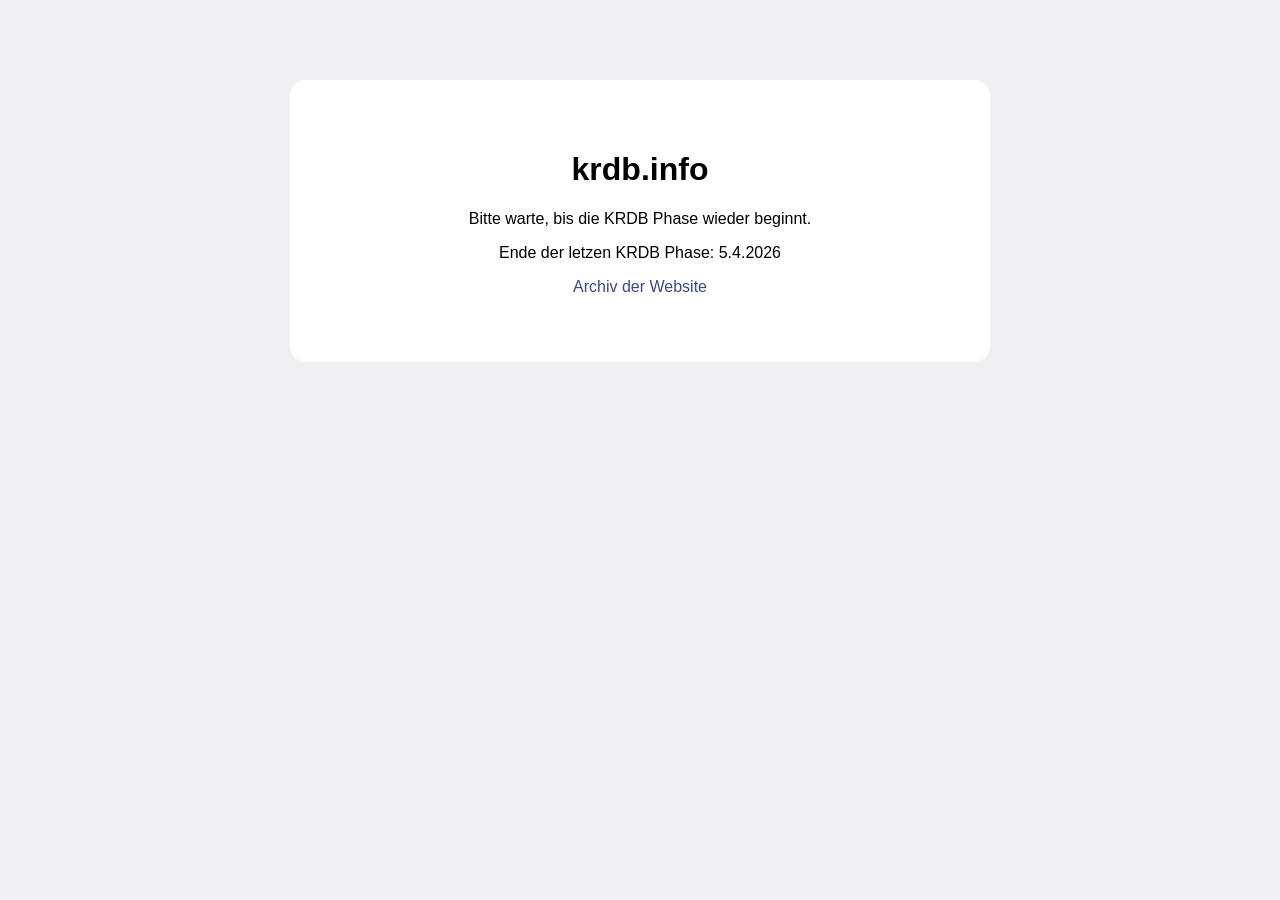
==== index.html @ 47ba63be "Add files via upload" ====
<!doctype html>
<html>
<head>
    <title>krdb.info</title>

    <meta charset="utf-8"/>
    <meta http-equiv="Content-type" content="text/html; charset=utf-8"/>
    <meta name="viewport" content="width=device-width, initial-scale=1"/>

    <style type="text/css">
    body {
        background-color: #f0f0f2;
        margin: 0;
        padding: 0;
        font-family: "Open Sans", "Helvetica Neue", Helvetica, Arial, sans-serif;
    }
    div {
        width: 600px;
        margin: 5em auto;
        padding: 50px;
        background-color: #fff;
        border-radius: 1em;
    }
    a:link, a:visited {
        color: #38488f;
        text-decoration: none;
    }
    @media (max-width: 700px) {
        body {
            background-color: #fff;
        }
        div {
            width: auto;
            margin: 0 auto;
            border-radius: 0;
            padding: 1em;
        }
    }
p, h1, code {
display: flex; justify-content: center; align-items: center;
}
    </style>    
</head>

<body>
<div>
<h1>krdb.info</h1>
<p>Bitte warte, bis die KRDB Phase wieder beginnt.</p>
<p>Ende der letzen KRDB Phase: 5.4.2026</p>
<p><a href="https://web.archive.org/web/20260406173101/https://krdb.info/">Archiv der Website</a></p>
</div>
</body>
</html>
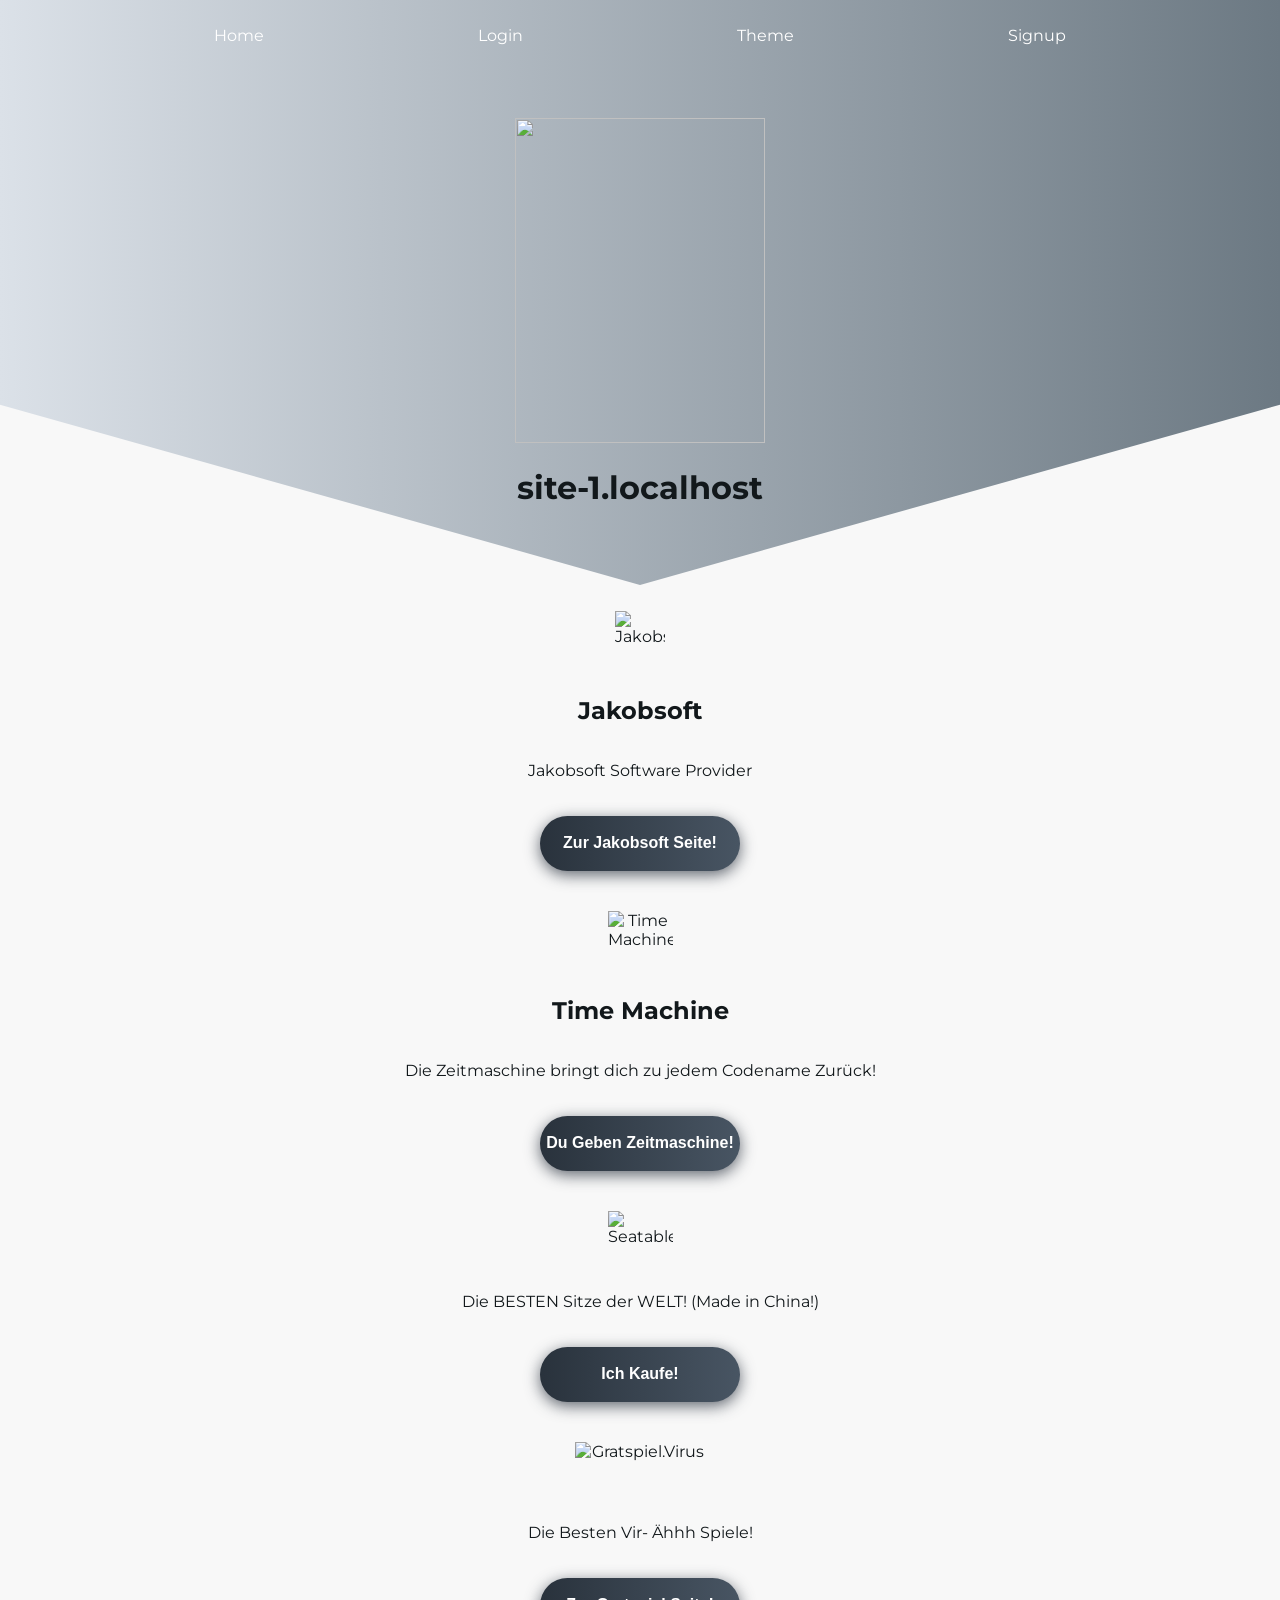
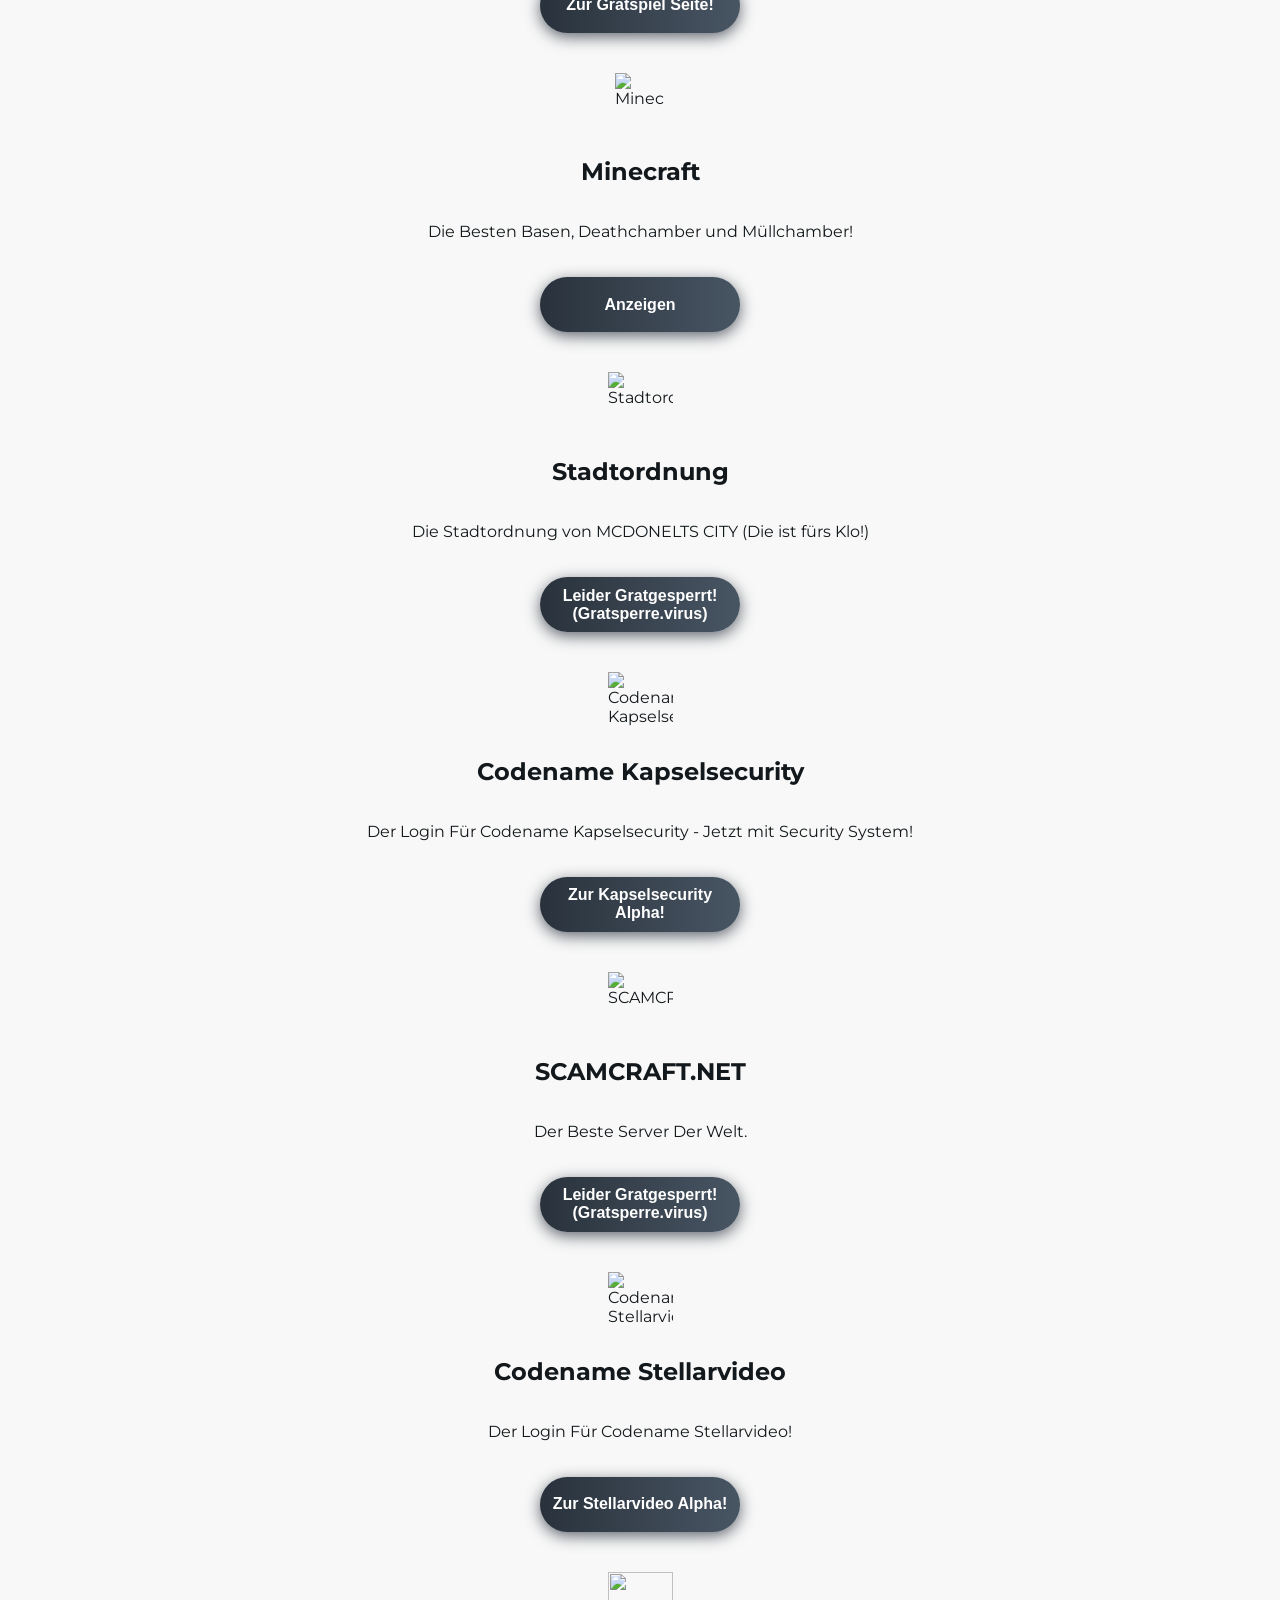
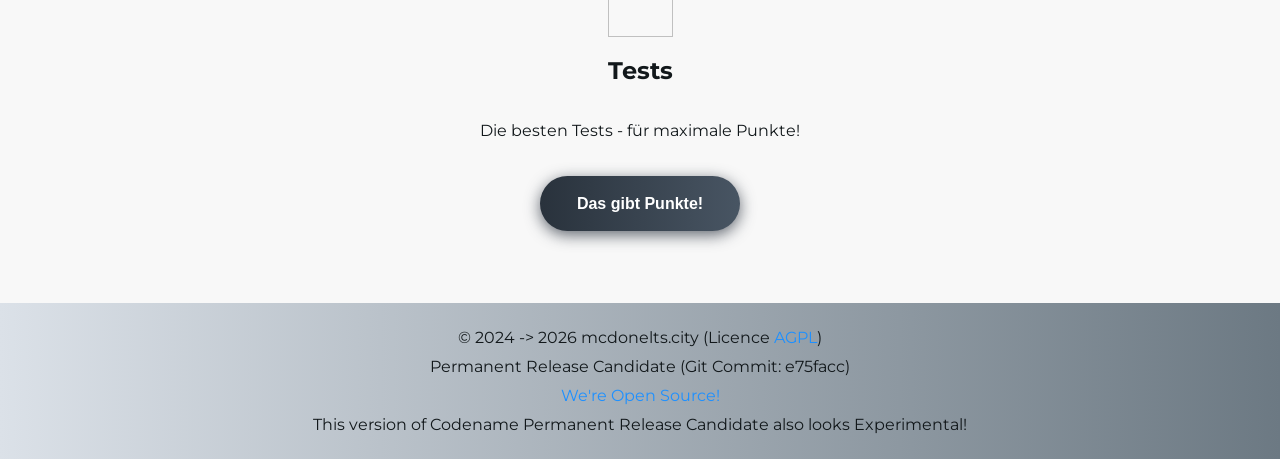
==== commit 6fbfadc5: "a" ====
--- a/index.html
+++ b/index.html
@@ -1,53 +1,80 @@
-<!doctype html>
-<html>
-<head>
-    <title>krdb.info</title>
-
-    <meta charset="utf-8"/>
-    <meta http-equiv="Content-type" content="text/html; charset=utf-8"/>
-    <meta name="viewport" content="width=device-width, initial-scale=1"/>
-
-    <style type="text/css">
-    body {
-        background-color: #f0f0f2;
-        margin: 0;
-        padding: 0;
-        font-family: "Open Sans", "Helvetica Neue", Helvetica, Arial, sans-serif;
-    }
-    div {
-        width: 600px;
-        margin: 5em auto;
-        padding: 50px;
-        background-color: #fff;
-        border-radius: 1em;
-    }
-    a:link, a:visited {
-        color: #38488f;
-        text-decoration: none;
-    }
-    @media (max-width: 700px) {
-        body {
-            background-color: #fff;
-        }
-        div {
-            width: auto;
-            margin: 0 auto;
-            border-radius: 0;
-            padding: 1em;
-        }
-    }
-p, h1, code {
-display: flex; justify-content: center; align-items: center;
-}
-    </style>    
-</head>
-
-<body>
-<div>
-<h1>krdb.info</h1>
-<p>Bitte warte, bis die KRDB Phase wieder beginnt.</p>
-<p>Ende der letzen KRDB Phase: 5.4.2026</p>
-<p><a href="https://web.archive.org/web/20260406173101/https://krdb.info/">Archiv der Website</a></p>
-</div>
-</body>
-</html>+<!doctype html>
+<html lang="en">
+  <head>
+    <meta charset="UTF-8" />
+    <meta name="viewport" content="width=device-width, initial-scale=1.0" />
+    <title>mcdonelts.city</title>
+    <link
+      rel="icon"
+      href="https://s3.wagger.dev/uploads/595e497fe20495dc3c7448d4b797993ba6bc2a4841d73aa97e424a8d9f518471.png"
+      type="image/x-icon"
+    />
+    <link
+      rel="shortcut icon"
+      href="https://s3.wagger.dev/uploads/595e497fe20495dc3c7448d4b797993ba6bc2a4841d73aa97e424a8d9f518471.png"
+      type="image/x-icon"
+    />
+    <script type="module" crossorigin src="/assets/main-Dxcvpffj.js"></script>
+    <link rel="modulepreload" crossorigin href="/assets/modulepreload-polyfill-B5Qt9EMX.js">
+    <link rel="modulepreload" crossorigin href="/assets/jquery-BoIA6lE9.js">
+    <link rel="stylesheet" crossorigin href="/assets/main-C6U_hu7z.css">
+  </head>
+
+  <body>
+    <!-- Navbar -->
+    <nav class="navbar">
+      <ul class="navbar-nav">
+        <li class="nav-item">
+          <a href="javascript:window.location.reload()">Home</a>
+        </li>
+        <li class="nav-item">
+          <a href="javascript:alert('Leider Gratgesperrt! (Gratsperre.virus)')"
+            >Login</a
+          >
+        </li>
+
+        <!-- Dropdown -->
+        <li class="nav-item has-dropdown">
+          <a href="#">Theme</a>
+          <ul class="dropdown">
+            <li class="dropdown-item">
+              <a id="light" href="#">Light (Müll!)</a>
+            </li>
+            <li class="dropdown-item"><a id="dark" href="#">Dark</a></li>
+            <li class="dropdown-item"><a id="solar" href="#">Solarize</a></li>
+          </ul>
+        </li>
+
+        <li class="nav-item">
+          <a href="javascript:alert('Leider Gratgesperrt! (Gratsperre.virus)')"
+            >Signup</a
+          >
+        </li>
+      </ul>
+    </nav>
+
+    <header>
+      <a href="javascript:window.location.reload();"><img class="logo" /></a>
+      <h1><span id="header-text">Name Error</span></h1>
+    </header>
+
+    <main id="main-content">
+      <!-- Sections will be injected here by JavaScript -->
+    </main>
+
+    <footer class="footer">
+      <p>
+        &copy; <span id="copyright-year">Year Error</span> mcdonelts.city
+        (Licence
+        <a href="https://choosealicense.com/licenses/agpl-3.0/">AGPL</a>)
+      </p>
+      <p><span id="site-name-version">Name and Version Error</span></p>
+      <p>
+        <a href="https://github.com/GesundesWasser/website"
+          >We're Open Source!</a
+        >
+      </p>
+      <p><span id="testbuild">Build Error</span></p>
+    </footer>
+  </body>
+</html>
--- a/assets/main-C6U_hu7z.css
+++ b/assets/main-C6U_hu7z.css
@@ -0,0 +1 @@
+@import"https://fonts.googleapis.com/css?family=Montserrat&display=swap";button{width:200px;font-size:16px;font-weight:600;color:#fff;cursor:pointer;margin:20px;height:55px;text-align:center;border:none;background-size:300% 100%;border-radius:50px;moz-transition:all .4s ease-in-out;-o-transition:all .4s ease-in-out;-webkit-transition:all .4s ease-in-out;transition:all .4s ease-in-out;background-image:linear-gradient(to right,#29323c,#485563,#2b5876,#4e4376);box-shadow:0 4px 15px #2d3641bf}button:hover{background-position:100% 0;moz-transition:all .4s ease-in-out;-o-transition:all .4s ease-in-out;-webkit-transition:all .4s ease-in-out;transition:all .4s ease-in-out}button:focus{outline:none}.dropdown{position:absolute;width:500px;opacity:0;z-index:2;background:var(--bg-dropdown);border-top:2px solid var(--border-color);border-bottom-right-radius:8px;border-bottom-left-radius:8px;display:flex;align-items:center;justify-content:space-around;height:3rem;margin-top:2rem;padding:.5rem;box-shadow:#0208141a 0 .175em .5em;transform:translate(-40%);transition:opacity .15s ease-out}.has-dropdown:focus-within .dropdown{opacity:1;pointer-events:auto}.dropdown-item a{width:100%;height:100%;padding-left:10px;font-weight:700;color:var(--dropdown-text);display:flex;align-items:center}.dropdown-item a:before{content:" ";border:2px solid var(--border-color);border-radius:50%;width:2rem;height:2rem;display:inline-block;vertical-align:middle;margin-right:10px}img{margin:2em 0 0;width:525px;height:250px}main img{max-width:80px;margin-right:15px;vertical-align:middle}.logo{width:250px;height:325px}.navbar a{color:#fff}.navbar a:hover{color:gold}footer{padding:20px}main{min-height:1px;padding:2rem}body{margin:0;padding:0;font-family:Montserrat,sans-serif;color:var(--text);background:var(--bg);transition:background .5s ease-in-out,color 1s ease-in-out}header{padding:1em 1em 3.5em;clip-path:polygon(50% 0%,100% 0,100% 65%,50% 100%,0 65%,0 0);background:var(--bg-nav);margin-bottom:1em;text-align:center}.navbar{height:70px;width:100%;background:var(--bg-nav);color:var(--text)}.navbar-nav{display:flex;align-items:center;justify-content:space-evenly;height:100%}:root{--gray0: #f8f8f8;--gray1: #dbe1e8;--gray2: #b2becd;--gray3: #6c7983;--gray4: #454e56;--gray5: #2a2e35;--gray6: #12181b;--blue: #0084a5;--purple: #a82dd1;--yellow: #fff565}.light{--bg: var(--gray0);--bg-nav: linear-gradient(to right, var(--gray1), var(--gray3));--bg-dropdown: var(--gray0);--text: var(--gray6);--border-color: var(--blue);--bg-solar: var(--yellow);--dropdown-text: var(--gray6)}.dark{--bg: var(--gray5);--bg-nav: linear-gradient(to right, var(--gray5), var(--gray6));--bg-dropdown: var(--gray6);--text: var(--gray0);--border-color: var(--purple);--bg-solar: var(--blue);--dropdown-text: var(--gray0)}.solar{--gray0: #fbffd4;--gray1: #f7f8d0;--gray2: #b6f880;--gray3: #5ec72d;--gray4: #3ea565;--gray5: #005368;--gray6: #003d4c}#dark:before{background:#2a2e35}#light:before{background:#fff}#solar:before{background:var(--bg-solar)}@keyframes color-rotate{0%{filter:hue-rotate(0deg)}to{filter:hue-rotate(360deg)}}.logo:hover{animation:color-rotate 1s;animation-iteration-count:infinite;animation-direction:alternate}body::-webkit-scrollbar{width:8px}body::-webkit-scrollbar-thumb{background-color:#444;border-radius:6px}body::-webkit-scrollbar-track{background-color:transparent}body::-webkit-scrollbar-track-piece{background-color:transparent}main{text-align:center;padding-top:10px}section img{max-width:100%;width:75px;height:75px;display:block;margin:0 auto}section{margin-bottom:20px}ul{list-style-type:none;margin:0;padding:0}a{color:currentColor;color:#1e90ff;text-decoration:none}a:hover{color:#ff4500;text-decoration:underline}a:visited{color:#6a5acd}a:active{color:#dc143c}main h2{display:inline-block;vertical-align:middle}.footer{display:flex;justify-content:center;align-items:center;flex-direction:column;padding:20px;background:var(--bg-nav)}.footer p{margin:5px}
